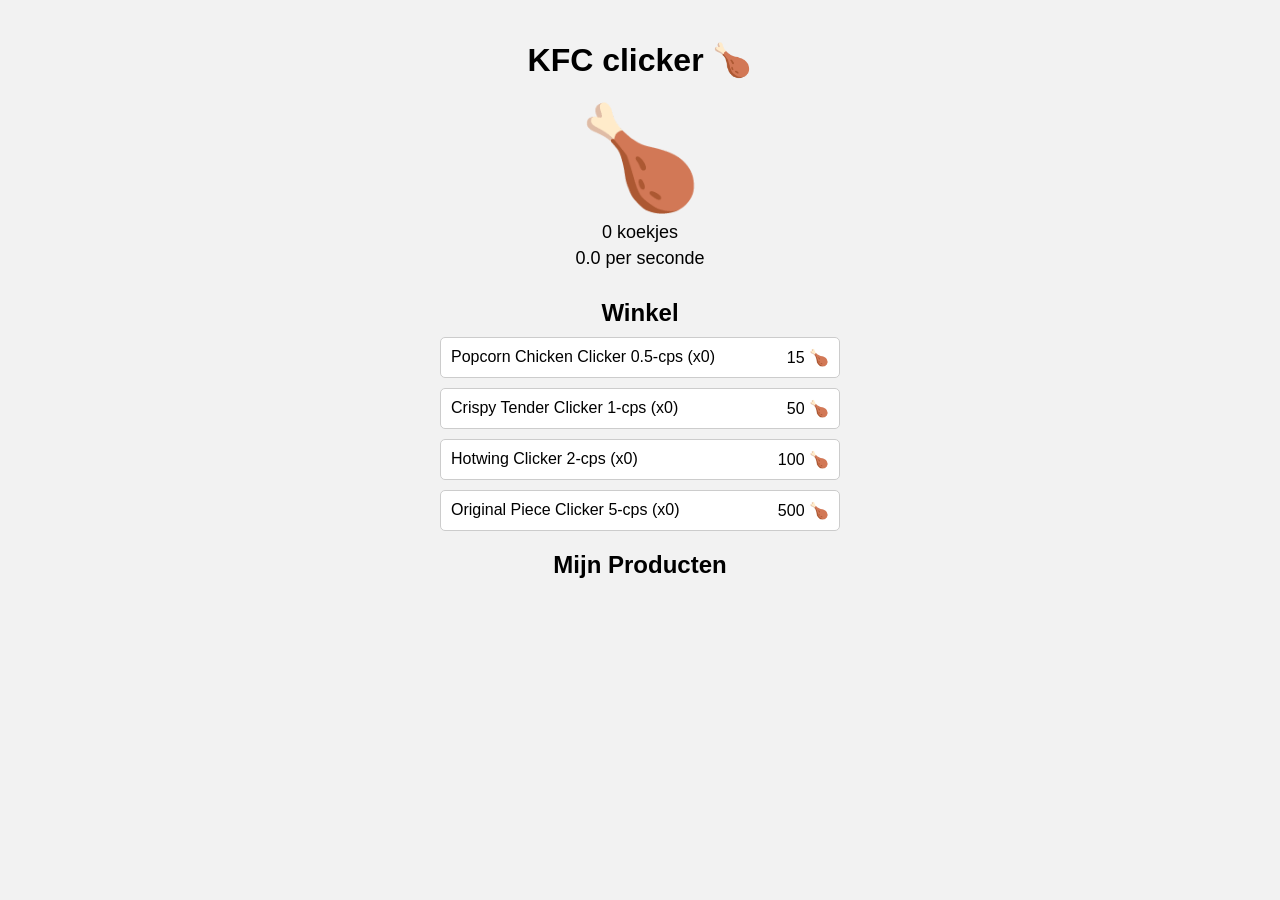
==== index.html @ 1cbf3df1 "test" ====
<!doctype html>
<html lang="nl">
<head>
  <meta charset="utf-8">
  <title>Cookie Clicker</title>
  <link rel="stylesheet" href="css/style.css">
</head>
<body>
<h1 class="game-title">KFC clicker 🍗</h1>

<div class="cookie-section">
  <div id="cookieButton" class="cookie-button">🍗</div>
  <p id="cookieCounter" class="cookie-counter">0 koekjes</p>
  <p id="cookiePerSecond" class="cookie-cps">0 per seconde</p>
</div>

<div class="shop-section">
  <h2 class="shop-title">Winkel</h2>
  <div id="shopItems" class="shop-items"></div>
</div>

<div class="inventory-section">
  <h2 class="inventory-title">Mijn Producten</h2>
  <ul id="inventoryList" class="inventory-list"></ul>
</div>

<script src="js/app.js"></script>
</body>
</html>
---- css/style.css ----
body {
    font-family: Arial, sans-serif;
    background-color: #f2f2f2;
    text-align: center;
    margin: 0;
    padding: 20px;
}

.game-title {
    margin-bottom: 20px;
}

.cookie-section {
    margin-bottom: 30px;
}

.cookie-button {
    font-size: 100px;
    cursor: pointer;
    transition: transform 0.1s;
}
.cookie-button:active {
    transform: scale(0.9);
}

.cookie-counter,
.cookie-cps {
    font-size: 18px;
    margin: 5px 0;
}

.shop-section,
.inventory-section {
    max-width: 400px;
    margin: 20px auto;
    text-align: left;
}

.shop-title,
.inventory-title {
    margin-bottom: 10px;
    text-align: center;
}

.shop-items {
    display: flex;
    flex-direction: column;
    gap: 10px;
}

.shop-item {
    display: flex;
    justify-content: space-between;
    background: #fff;
    border: 1px solid #ccc;
    padding: 10px;
    cursor: pointer;
    border-radius: 5px;
}
.shop-item:hover {
    background: #eee;
}

.inventory-list {
    list-style: none;
    padding: 0;
}

.inventory-list li {
    background: #fff;
    margin: 5px 0;
    padding: 8px;
    border: 1px solid #ccc;
    border-radius: 5px;
}
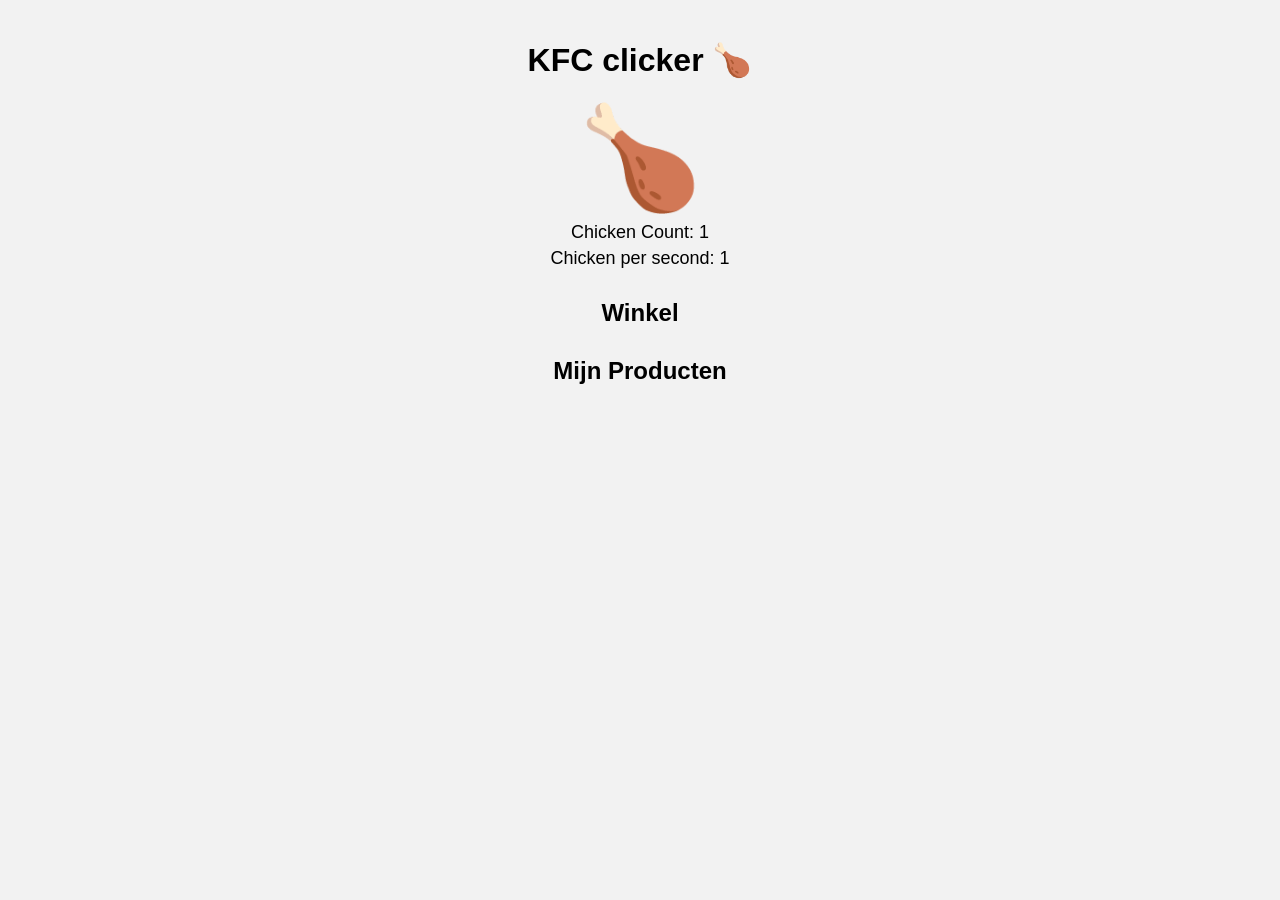
==== commit b63564dc: "Fix" ====
--- a/index.html
+++ b/index.html
@@ -9,7 +9,7 @@
 <h1 class="game-title">KFC clicker 🍗</h1>
 
 <div class="cookie-section">
-  <div id="cookieButton" class="cookie-button">🍗</div>
+  <div id="cookieButton" class="cookie-button" onclick="game.chicken_click()">🍗</div>
   <p id="cookieCounter" class="cookie-counter">0 koekjes</p>
   <p id="cookiePerSecond" class="cookie-cps">0 per seconde</p>
 </div>
@@ -24,6 +24,6 @@
   <ul id="inventoryList" class="inventory-list"></ul>
 </div>
 
-<script src="js/app.js"></script>
+<script src="js/main.js"></script>
 </body>
 </html>
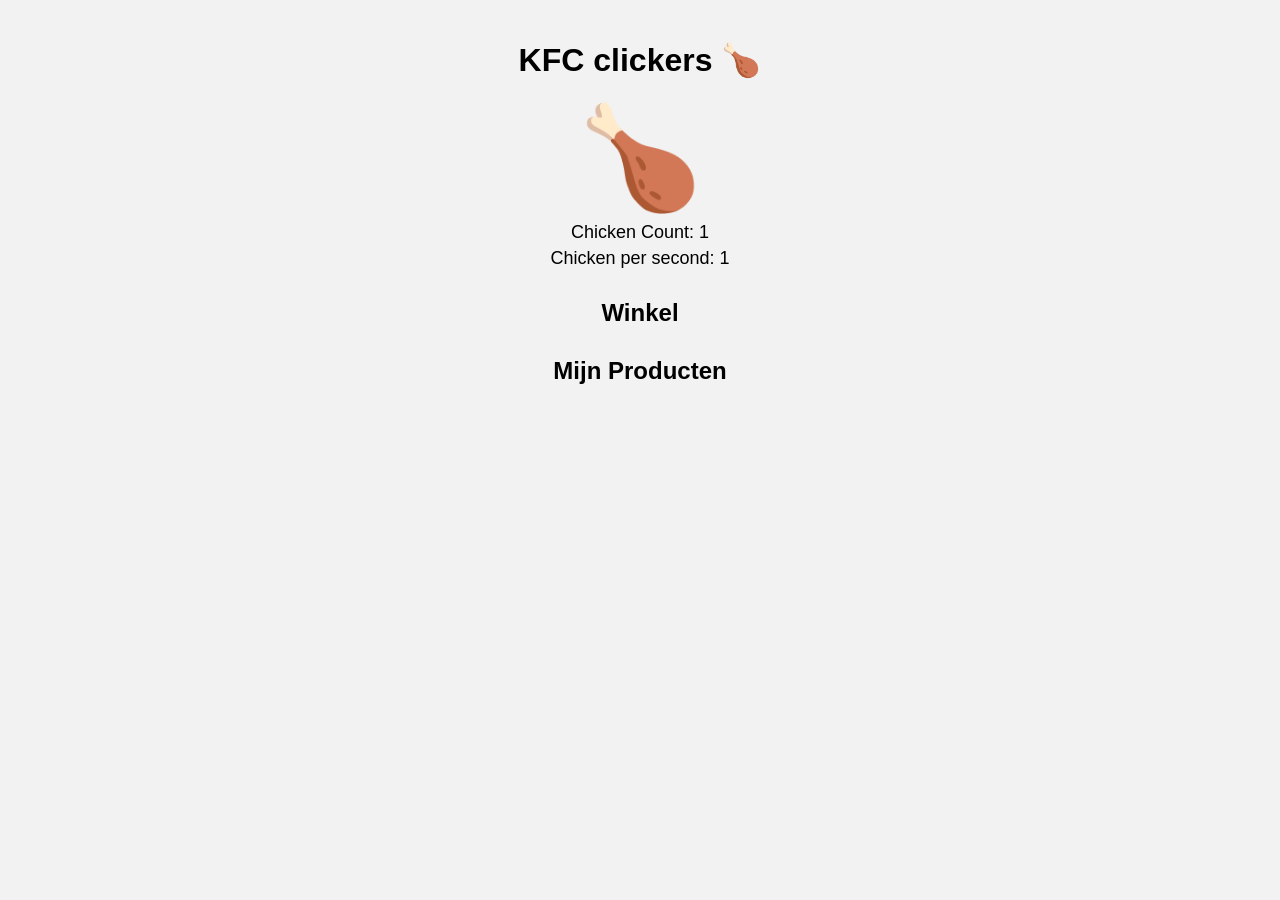
==== commit 85aa4c99: "Test" ====
--- a/index.html
+++ b/index.html
@@ -6,7 +6,7 @@
   <link rel="stylesheet" href="css/style.css">
 </head>
 <body>
-<h1 class="game-title">KFC clicker 🍗</h1>
+<h1 class="game-title">KFC clickers 🍗</h1>
 
 <div class="cookie-section">
   <div id="cookieButton" class="cookie-button" onclick="game.chicken_click()">🍗</div>
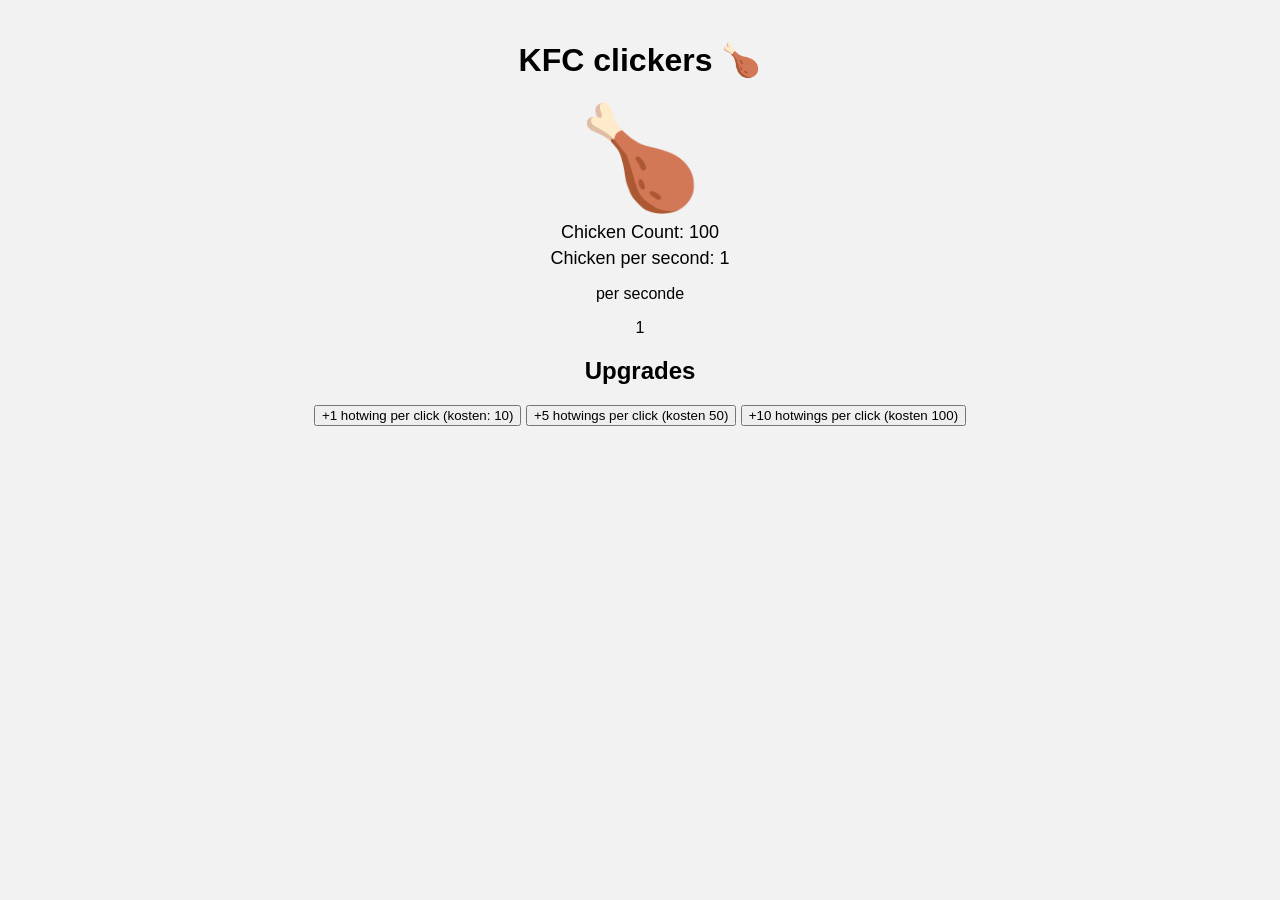
==== commit 9863cc21: "WIP on (no branch)" ====
--- a/index.html
+++ b/index.html
@@ -8,19 +8,23 @@
 <body>
 <h1 class="game-title">KFC clickers 🍗</h1>
 
-<div class="cookie-section">
-  <div id="cookieButton" class="cookie-button" onclick="game.chicken_click()">🍗</div>
-  <p id="cookieCounter" class="cookie-counter">0 koekjes</p>
-  <p id="cookiePerSecond" class="cookie-cps">0 per seconde</p>
+<div class="section">
+  <div id="Button1" class="cookie-button" onclick="game.chicken_click()">🍗</div>
+  <p id="Counter" class="cookie-counter">0 koekjes</p>
+  <p id="PerSecond" class="cookie-cps">0 per seconde</p>
+  <p id="button2" class="Upgrades" > per seconde</p>1
 </div>
 
-<div class="shop-section">
-  <h2 class="shop-title">Winkel</h2>
-  <div id="shopItems" class="shop-items"></div>
+<div class="Upgrades">
+  <h2 class="Upgrades">Upgrades</h2>
+  <div id="upgrades" class="Upgrades"></div>
+  <button class="Upgrades" id="button3" onclick="game.upgrade_click_power()">+1 hotwing per click (kosten: 10)</button>
+  <button Class="Upgrades" id="button4" onclick="game.upgrade_click_power2()"> +5 hotwings per click (kosten 50) </button>
+  <button Class="Upgrades" id="upgrade3"> +10 hotwings per click (kosten 100)</button>
 </div>
 
 <div class="inventory-section">
-  <h2 class="inventory-title">Mijn Producten</h2>
+  <h2 class="inventory-title"></h2>
   <ul id="inventoryList" class="inventory-list"></ul>
 </div>
 
--- a/css/style.css
+++ b/css/style.css
@@ -74,3 +74,16 @@
     border-radius: 5px;
 }
 
+.upgrades{
+    border: 2px solid #444;
+    border-radius: 10px;
+    padding: 10px;
+    margin: 10px auto;
+    width: 320px;
+    background: #fff;
+    cursor: pointer;
+    transition: transform 0.2s, background 0.2s;
+    Display: block;
+    unicode-bidi: isolate;
+    button: var()
+}
